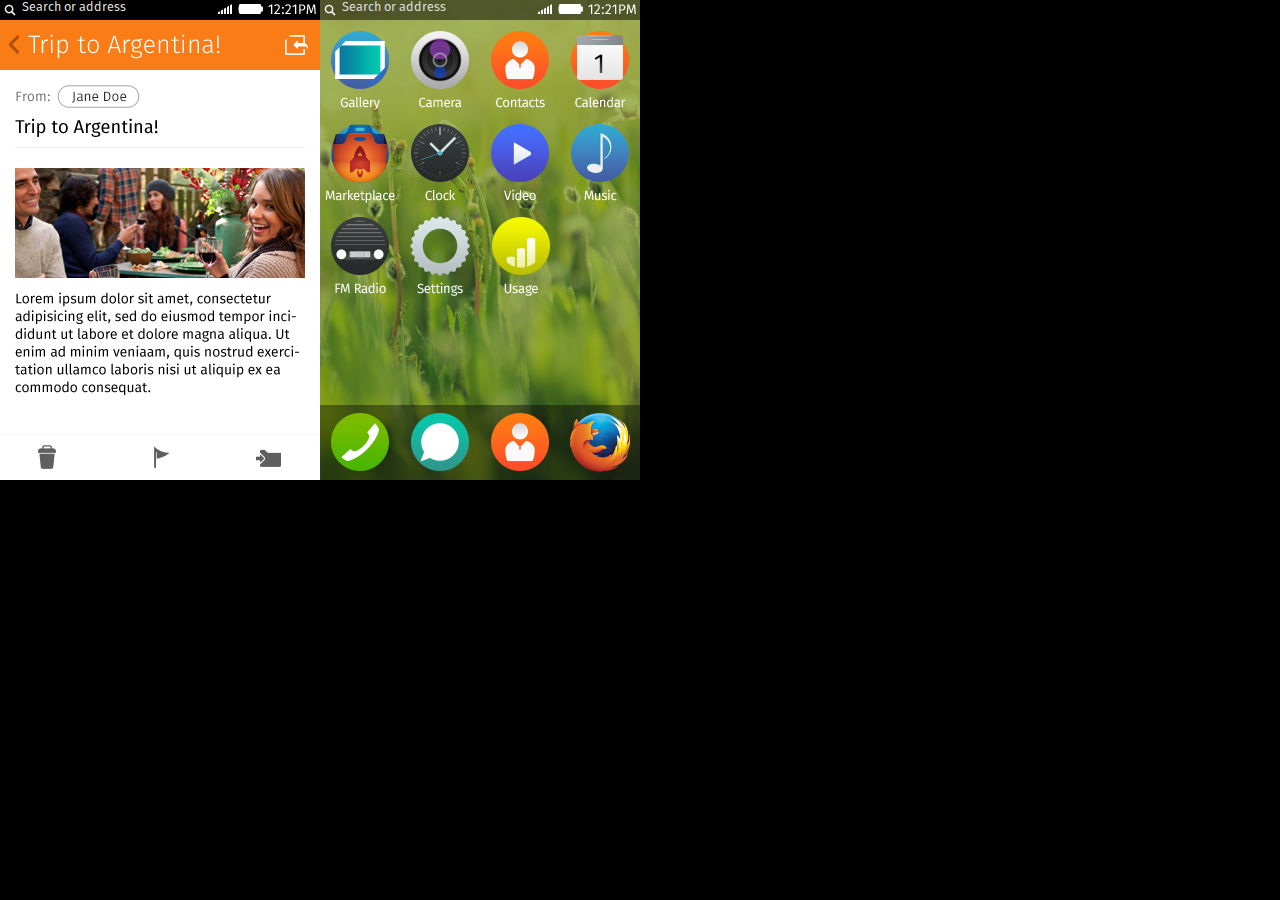
==== index.html @ eea7f1f1 "First commit" ====
<!DOCTYPE html>
<html>
<head>
  <meta charset="utf-8">
  <title>Gaia App to Home</title>
  <meta name="viewport" content="width=device-width, initial-scale=1">
  <link rel="stylesheet" href="main.css">
</head>
<body id="sys-screen" class="sys-screen">
  <div class="sys-windows" id="sys-windows">
    <div class="sys-window" id="sys-window-home">
      <div id="rb-rocketbar" class="rb-rocketbar rb-min">
        <div id="rb-input" class="rb-input">Search or address</div>
        <div id="rb-icons" class="rb-icons ir"></div>
      </div>
      <img src="home.png" width="320" height="480">
    </div>
    <div class="sys-window" id="sys-window-email">
      <div id="rb-rocketbar" class="rb-rocketbar rb-min">
        <div id="rb-input" class="rb-input">Search or address</div>
        <div id="rb-icons" class="rb-icons ir"></div>
      </div>
      <img src="email-01.png" width="320" height="480">
    </div>
  </div>
  <script src="main.js"></script>
</body>
</html>
---- main.css ----
/* Global
----------------------------------------------------------------------------- */

@font-face {
  font-family: 'Fira Sans';
  src: url("FiraSansOT-Regular.otf") format("opentype");
  font-weight: normal;
  font-style: normal;
}

@font-face {
  font-family: 'Fira Sans';
  src: url("FiraSansOT-Medium.otf") format("opentype");
  font-weight: 500;
  font-style: normal;
}

@font-face {
  font-family: 'Fira Sans';
  src: url("FiraSansOT-Bold.otf") format("opentype");
  font-weight: 800;
  font-style: normal;
}

body {
  background: #000;
  font-family: "Fira Sans";
  margin: 0;
  padding: 0;
}

/* Remove the gap between images, videos, audio and canvas and the bottom of
their containers: h5bp.com/i/440 */
audio,
canvas,
img,
svg,
video {
  vertical-align: middle;
}

/* System .sys-
----------------------------------------------------------------------------- */

.sys-screen {
  width: 320px;
  height: 480px;
  overflow: hidden;
}

.sys-windows {
  /* Hard code w/h for now */
  height: 480px;
  perspective: 100px;
  position: absolute;
  width: 640px;
}

@keyframes sys-zoom-out {
  100% {
    transform: scale(0.9);
  }
}

@keyframes sys-zoom-in {
  100% {
    transform: scale(1);
  }
}

@keyframes sys-bump-rtl {
  100% {
    transform: translateX(-320px);
  }
}

/* Do it all as one pan keyframe animatin on strip. Also have zoom/scale
happen at same time toward end to give illusion of momentum. */
@keyframes sys-pan-rtl {
  0% {
    transform: translate3d(0, 0, 0);
  }

  30% {
    transform: translate3d(0, 0, );
  }

  100% {
    transform: translateX(-320px);
  }
}

.sys-window {
  /* Hard code w/h for now */
  height: 480px;
  position: absolute;
  width: 320px;
}

.sys-window-zoomed-out {
  transform: scale(0.9);
}

.sys-window-zoom-out {
  animation: sys-zoom-out 200ms ease-out forwards;
}

.sys-window-zoom-in {
  animation: sys-zoom-in 200ms ease-out forwards;
}

.sys-windows-bump-rtl {
  animation: sys-bump-rtl 500ms cubic-bezier(0.215, 0.610, 0.355, 1.000) forwards;
}

#sys-window-home {
  left: 320px;
  top: 0;
}

/* RocketBar .rb-
----------------------------------------------------------------------------- */

.rb-rocketbar {
  /* Preload background image without showing it */
  background: rgba(0, 0, 0, 0.5);
  height: 20px;
  left: 0;
  /* Contains absolute elements */
  position: absolute;
  width: 320px;
  transition: height 200ms linear;
  right: 0;
  top: 0;
  z-index: 500;
}

.rb-input {
  color: #fff;
}

.rb-min > .rb-input {
  background: url(rb-search-min.png) no-repeat 0 0;
  color: #ddd;
  font-size: 12.6px;
  padding-left: 22px;
}

/* Include .ir with the element. */
.rb-icons {
  background-image: url(rb-icons.png);
  background-size: auto 20px;
  height: 20px;
  opacity: 1;
  position: absolute;
  right: 0;
  top: 0;
  transition: opacity 200ms linear;
  width: 106px;
}
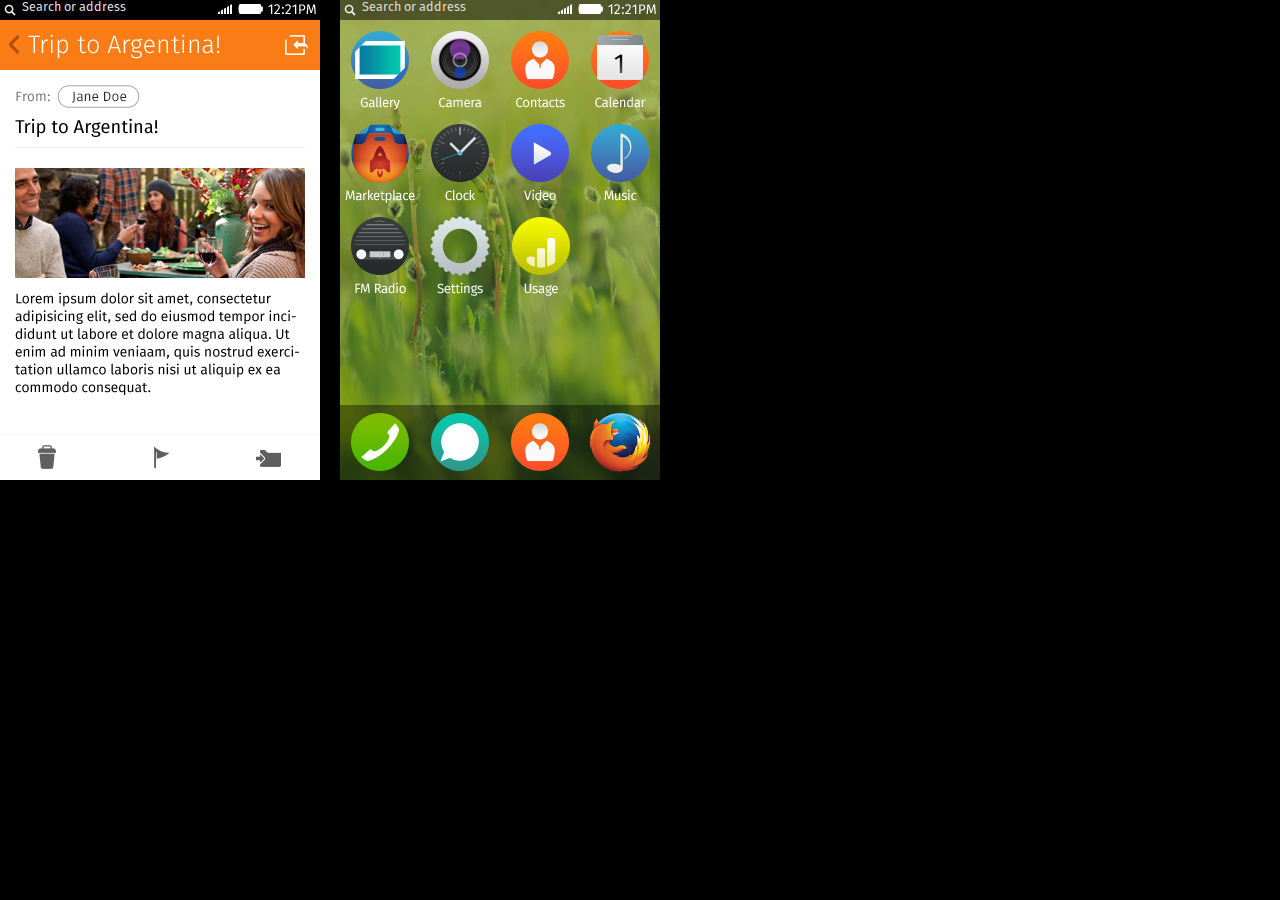
==== commit da56845c: "Tune for a "bounce in and back" feeling" ====
--- a/index.html
+++ b/index.html
@@ -8,14 +8,21 @@
 </head>
 <body id="sys-screen" class="sys-screen">
   <div class="sys-windows" id="sys-windows">
-    <div class="sys-window" id="sys-window-home">
+    <div class="sys-window" id="sys-window-home" style="right: 0px;">
       <div id="rb-rocketbar" class="rb-rocketbar rb-min">
         <div id="rb-input" class="rb-input">Search or address</div>
         <div id="rb-icons" class="rb-icons ir"></div>
       </div>
       <img src="home.png" width="320" height="480">
     </div>
-    <div class="sys-window" id="sys-window-email">
+    <div class="sys-window" id="sys-window-email" style="right: 340px;">
+      <div id="rb-rocketbar" class="rb-rocketbar rb-min">
+        <div id="rb-input" class="rb-input">Search or address</div>
+        <div id="rb-icons" class="rb-icons ir"></div>
+      </div>
+      <img src="email-01.png" width="320" height="480">
+    </div>
+    <div class="sys-window" id="sys-window-email" style="right: 680px;">
       <div id="rb-rocketbar" class="rb-rocketbar rb-min">
         <div id="rb-input" class="rb-input">Search or address</div>
         <div id="rb-icons" class="rb-icons ir"></div>
--- a/main.css
+++ b/main.css
@@ -46,47 +46,39 @@
   width: 320px;
   height: 480px;
   overflow: hidden;
+  perspective: 100px;
 }
 
 .sys-windows {
   /* Hard code w/h for now */
   height: 480px;
-  perspective: 100px;
   position: absolute;
-  width: 640px;
-}
-
-@keyframes sys-zoom-out {
-  100% {
-    transform: scale(0.9);
-  }
-}
-
-@keyframes sys-zoom-in {
-  100% {
-    transform: scale(1);
-  }
-}
-
-@keyframes sys-bump-rtl {
-  100% {
-    transform: translateX(-320px);
-  }
+  width: 660px;
 }
 
 /* Do it all as one pan keyframe animatin on strip. Also have zoom/scale
 happen at same time toward end to give illusion of momentum. */
-@keyframes sys-pan-rtl {
+@keyframes sys-to-home {
   0% {
     transform: translate3d(0, 0, 0);
   }
+  40% {
+    transform: translate3d(0, 0, -40px);
+  }
+  100% {
+    transform: translate3d(-340px, 0, 0);
+  }
+}
 
-  30% {
-    transform: translate3d(0, 0, );
+@keyframes sys-from-home {
+  0% {
+    transform: translate3d(-340px, 0, 0);
   }
-
+  60% {
+    transform: translate3d(0, 0, -40px);
+  }
   100% {
-    transform: translateX(-320px);
+    transform: translate3d(0, 0, 0);
   }
 }
 
@@ -94,28 +86,16 @@
   /* Hard code w/h for now */
   height: 480px;
   position: absolute;
+  top: 0;
   width: 320px;
 }
 
-.sys-window-zoomed-out {
-  transform: scale(0.9);
+.sys-animate-to-home {
+  animation: sys-to-home 1100ms cubic-bezier(0.165, 0.840, 0.440, 1.000) forwards;
 }
 
-.sys-window-zoom-out {
-  animation: sys-zoom-out 200ms ease-out forwards;
-}
-
-.sys-window-zoom-in {
-  animation: sys-zoom-in 200ms ease-out forwards;
-}
-
-.sys-windows-bump-rtl {
-  animation: sys-bump-rtl 500ms cubic-bezier(0.215, 0.610, 0.355, 1.000) forwards;
-}
-
-#sys-window-home {
-  left: 320px;
-  top: 0;
+.sys-animate-from-home {
+  animation: sys-from-home 1100ms cubic-bezier(0.165, 0.840, 0.440, 1.000) forwards;
 }
 
 /* RocketBar .rb-
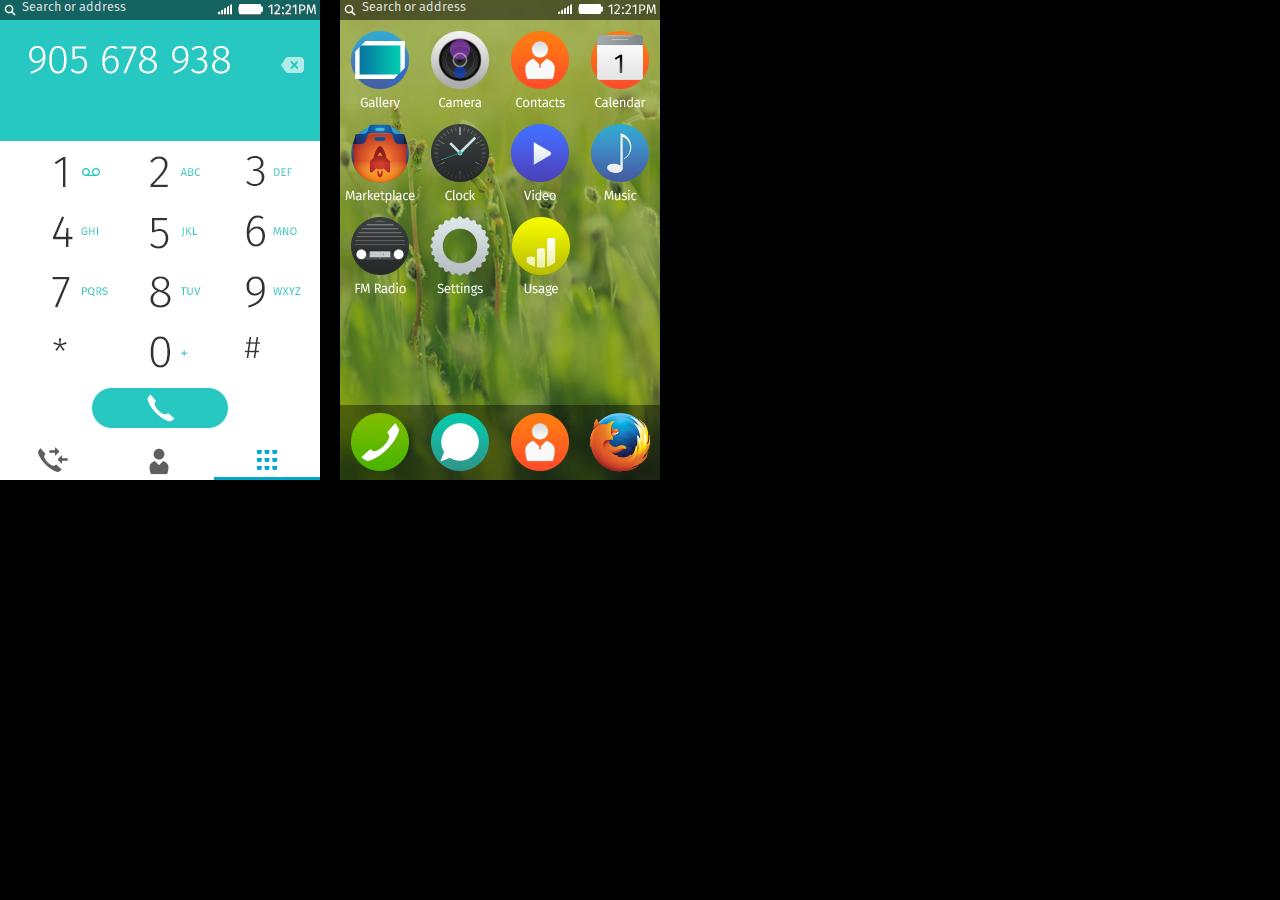
==== commit 074d24f4: "Implement basic load sequence" ====
--- a/index.html
+++ b/index.html
@@ -15,14 +15,21 @@
       </div>
       <img src="home.png" width="320" height="480">
     </div>
-    <div class="sys-window" id="sys-window-email" style="right: 340px;">
+    <div class="sys-window sys-window-stack sys-window-new" style="right: 340px;">
       <div id="rb-rocketbar" class="rb-rocketbar rb-min">
         <div id="rb-input" class="rb-input">Search or address</div>
         <div id="rb-icons" class="rb-icons ir"></div>
       </div>
       <img src="email-01.png" width="320" height="480">
     </div>
-    <div class="sys-window" id="sys-window-email" style="right: 680px;">
+    <div class="sys-window sys-window-stack sys-window-old" style="right: 340px;">
+      <div id="rb-rocketbar" class="rb-rocketbar rb-min">
+        <div id="rb-input" class="rb-input">Search or address</div>
+        <div id="rb-icons" class="rb-icons ir"></div>
+      </div>
+      <img src="dialer-01.png" width="320" height="480">
+    </div>
+    <div class="sys-window sys-window-old" id="sys-window-email" style="right: 680px;">
       <div id="rb-rocketbar" class="rb-rocketbar rb-min">
         <div id="rb-input" class="rb-input">Search or address</div>
         <div id="rb-icons" class="rb-icons ir"></div>
--- a/main.css
+++ b/main.css
@@ -50,6 +50,9 @@
 }
 
 .sys-windows {
+  /* Doing this under the superstition that it will cause a faster composite,
+  since it can be treated as a layer w/o opacity. */
+  background: #000;
   /* Hard code w/h for now */
   height: 480px;
   position: absolute;
@@ -70,7 +73,7 @@
   }
 }
 
-@keyframes sys-from-home {
+@keyframes sys-to-app-from-home {
   0% {
     transform: translate3d(-340px, 0, 0);
   }
@@ -82,6 +85,21 @@
   }
 }
 
+@keyframes sys-move-over {
+  100% {
+    transform: translateX(-340px);
+  }
+}
+
+@keyframes sys-launch {
+  0% {
+    opacity: 0;
+  }
+  100% {
+    opacity: 1;
+  }
+}
+
 .sys-window {
   /* Hard code w/h for now */
   height: 480px;
@@ -90,12 +108,24 @@
   width: 320px;
 }
 
-.sys-animate-to-home {
+.state-to-home .sys-windows {
   animation: sys-to-home 1100ms cubic-bezier(0.165, 0.840, 0.440, 1.000) forwards;
 }
 
-.sys-animate-from-home {
-  animation: sys-from-home 1100ms cubic-bezier(0.165, 0.840, 0.440, 1.000) forwards;
+.state-to-app-from-home .sys-windows {
+  animation: sys-to-app-from-home 1700ms cubic-bezier(0.165, 0.840, 0.440, 1.000) forwards;
+}
+
+.state-to-app-from-home .sys-window-old {
+  animation: sys-move-over 400ms ease-out 200ms forwards;  
+}
+
+.sys-window-new {
+  opacity: 0;  
+}
+
+.state-to-app-from-home .sys-window-new {
+  animation: sys-launch 700ms cubic-bezier(0.165, 0.840, 0.440, 1.000) 600ms forwards;
 }
 
 /* RocketBar .rb-
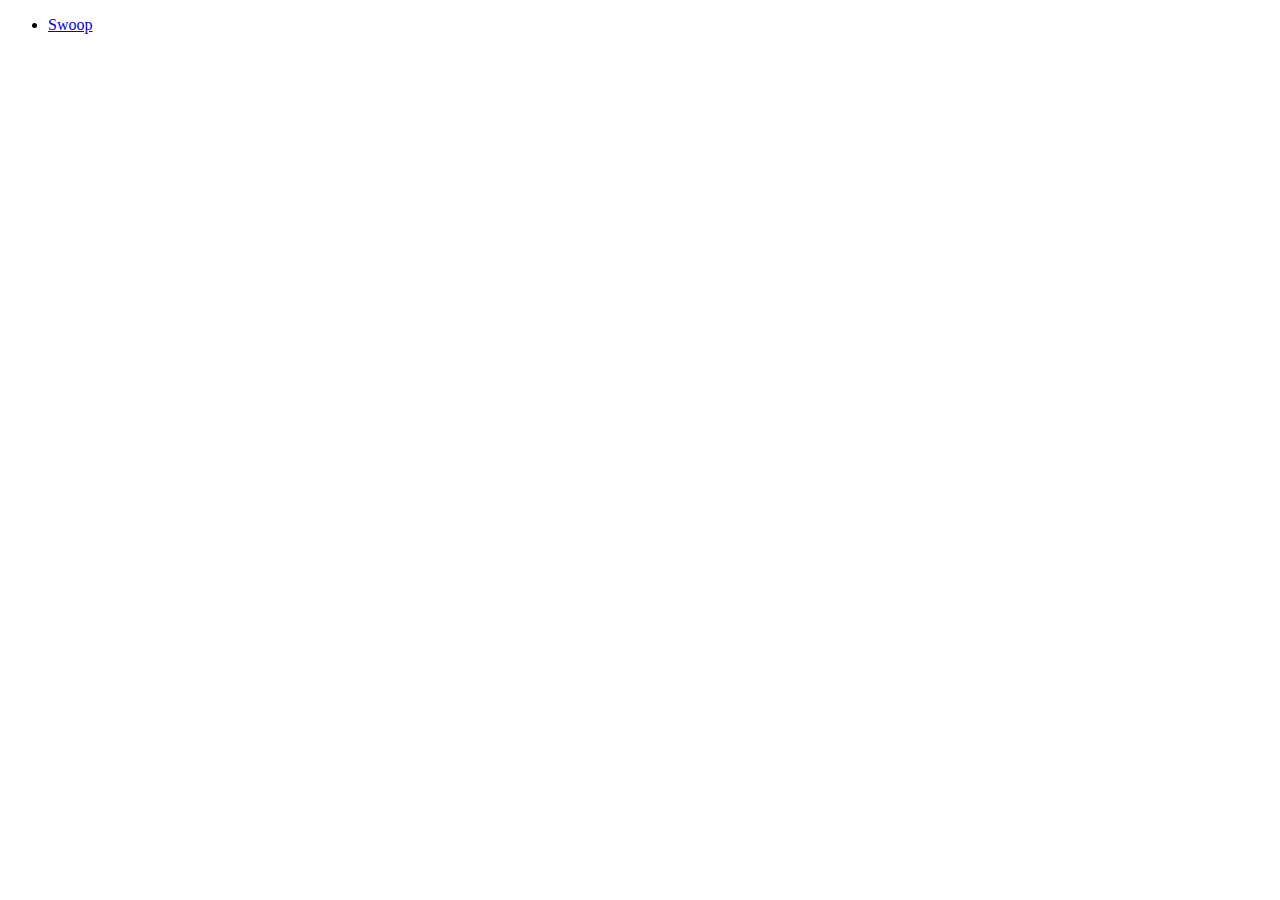
==== commit f9bc548e: "Add index of experiments" ====
--- a/index.html
+++ b/index.html
@@ -4,40 +4,11 @@
   <meta charset="utf-8">
   <title>Gaia App to Home</title>
   <meta name="viewport" content="width=device-width, initial-scale=1">
-  <link rel="stylesheet" href="main.css">
 </head>
 <body id="sys-screen" class="sys-screen">
-  <div class="sys-windows" id="sys-windows">
-    <div class="sys-window" id="sys-window-home" style="right: 0px;">
-      <div id="rb-rocketbar" class="rb-rocketbar rb-min">
-        <div id="rb-input" class="rb-input">Search or address</div>
-        <div id="rb-icons" class="rb-icons ir"></div>
-      </div>
-      <img src="home.png" width="320" height="480">
-    </div>
-    <div class="sys-window sys-window-stack sys-window-new" style="right: 340px;">
-      <div id="rb-rocketbar" class="rb-rocketbar rb-min">
-        <div id="rb-input" class="rb-input">Search or address</div>
-        <div id="rb-icons" class="rb-icons ir"></div>
-      </div>
-      <img src="email-01.png" width="320" height="480">
-    </div>
-    <div class="sys-window sys-window-stack sys-window-old" style="right: 340px;">
-      <div id="rb-rocketbar" class="rb-rocketbar rb-min">
-        <div id="rb-input" class="rb-input">Search or address</div>
-        <div id="rb-icons" class="rb-icons ir"></div>
-      </div>
-      <img src="dialer-01.png" width="320" height="480">
-    </div>
-    <div class="sys-window sys-window-old" id="sys-window-email" style="right: 680px;">
-      <div id="rb-rocketbar" class="rb-rocketbar rb-min">
-        <div id="rb-input" class="rb-input">Search or address</div>
-        <div id="rb-icons" class="rb-icons ir"></div>
-      </div>
-      <img src="email-01.png" width="320" height="480">
-    </div>
-  </div>
-  <script src="main.js"></script>
+<ul>
+  <li><a href="01-swoop.html">Swoop</a></li>
+</ul>
 </body>
 </html>
 
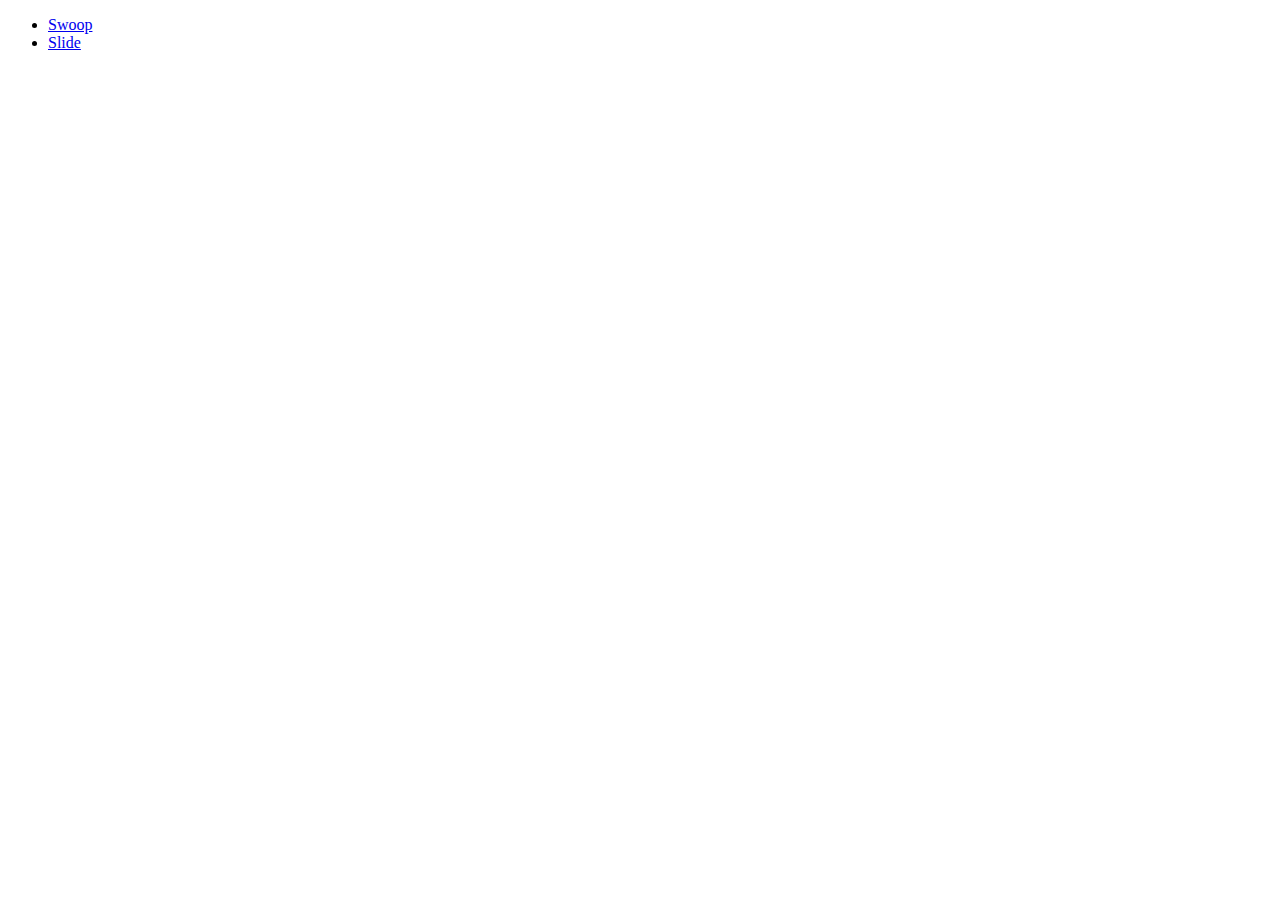
==== commit cd5f92dd: "Add slide" ====
--- a/index.html
+++ b/index.html
@@ -8,6 +8,7 @@
 <body id="sys-screen" class="sys-screen">
 <ul>
   <li><a href="01-swoop.html">Swoop</a></li>
+  <li><a href="02-slide.html">Slide</a></li>
 </ul>
 </body>
 </html>
